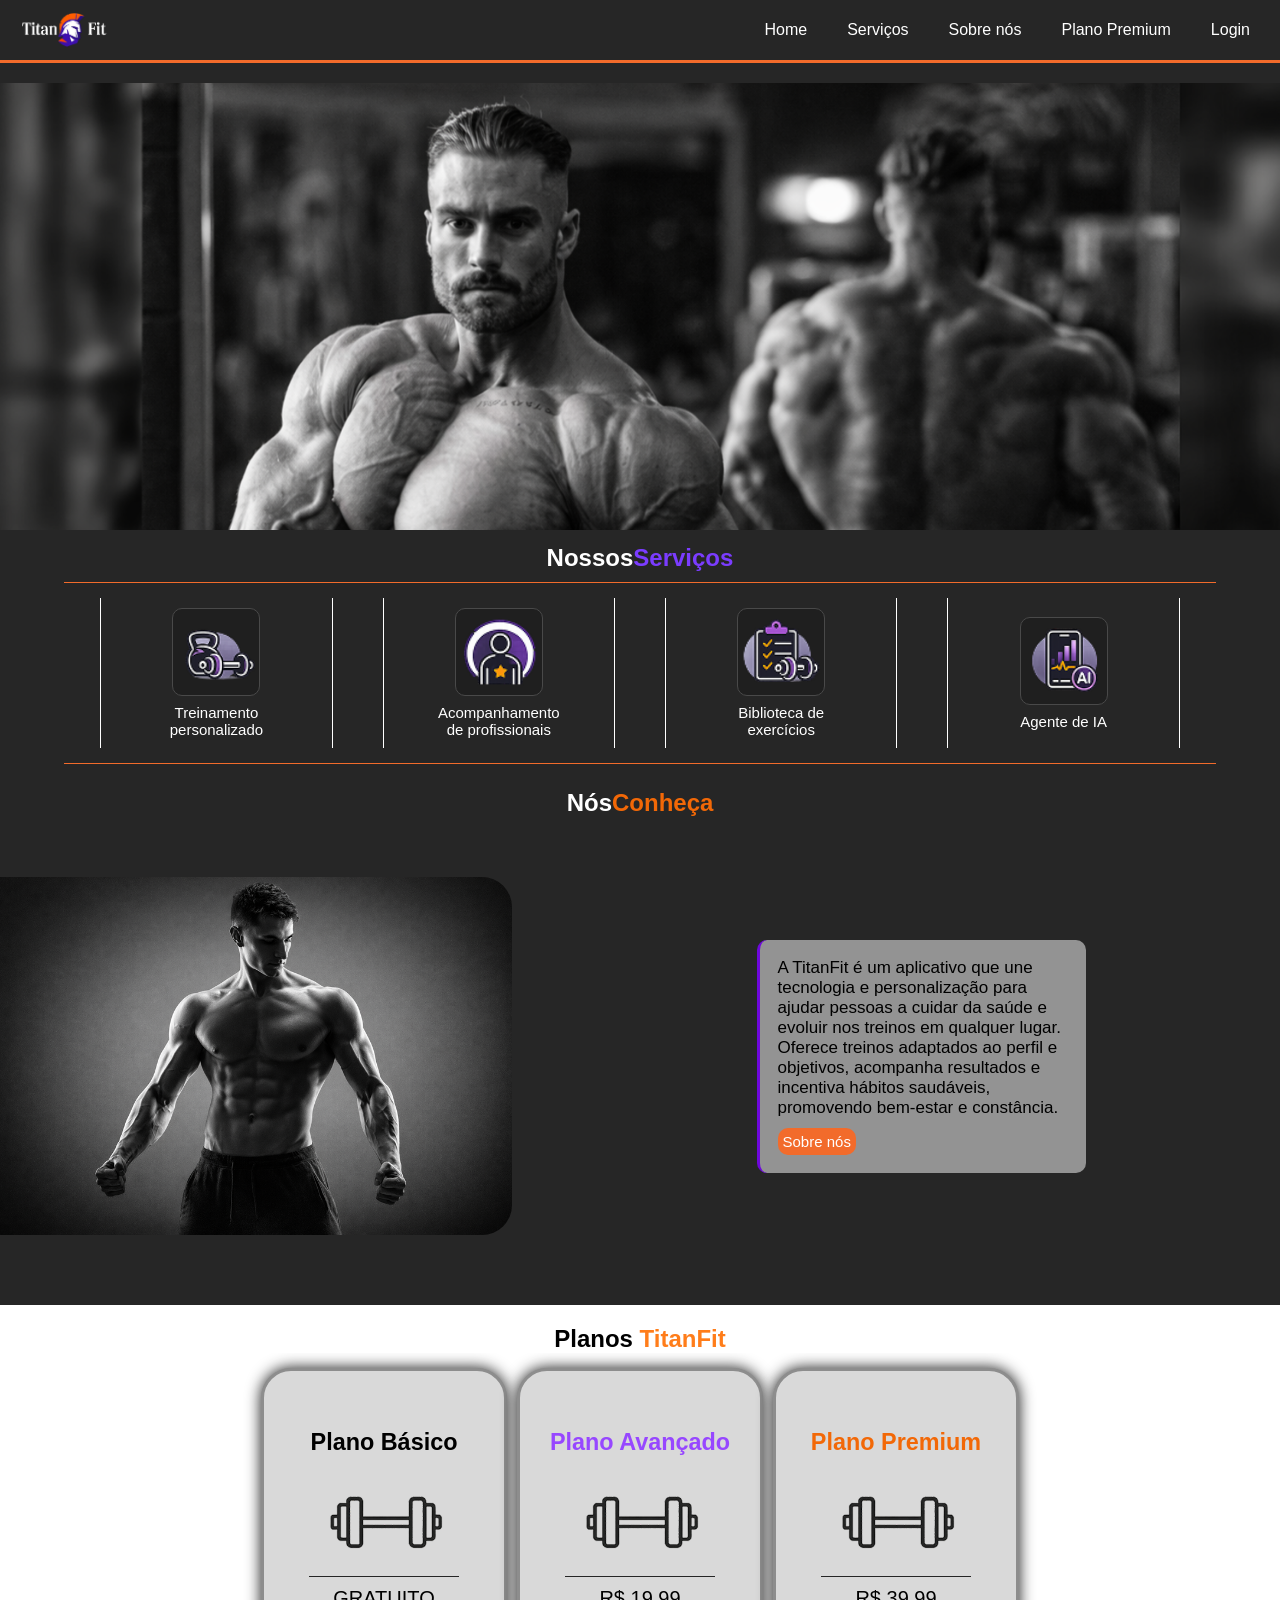
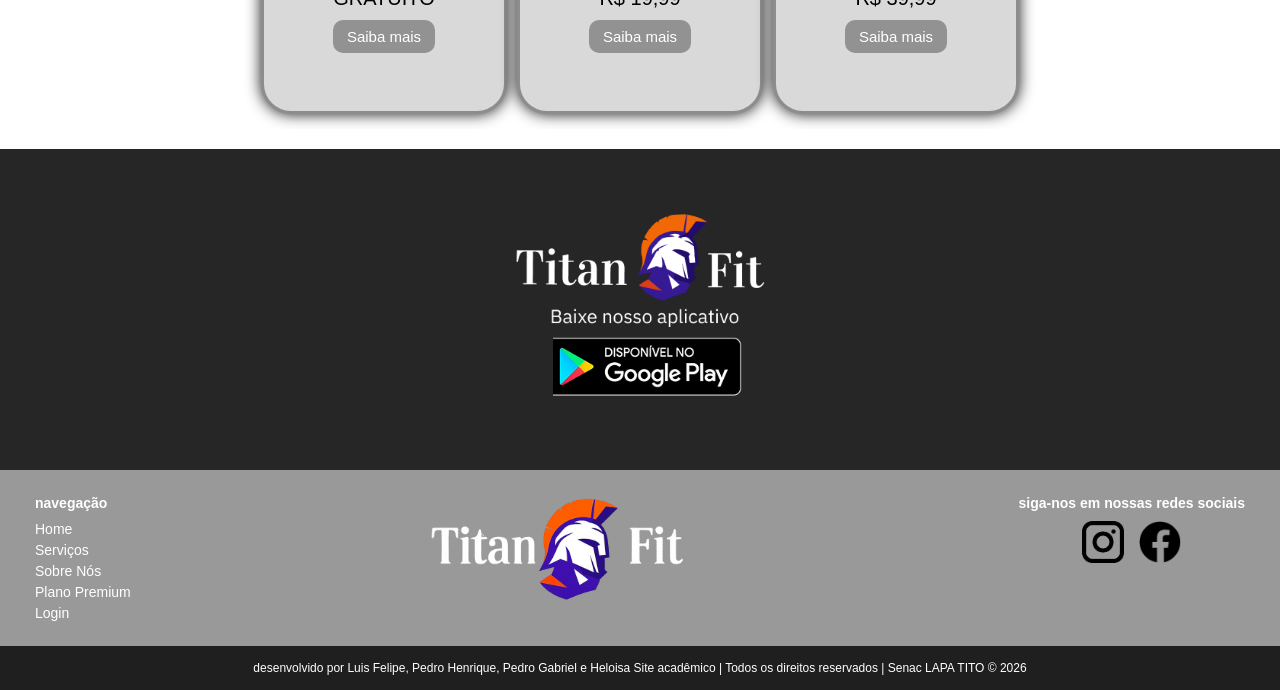
==== public/index.html @ 5aa238f0 "novo TitanFit" ====
<!DOCTYPE html>
<html lang="pt-br">

<head>
    <meta charset="UTF-8">
    <meta name="viewport" content="width=device-width, initial-scale=1.0">
    <title>Index Titan Fit</title>
    <link rel="stylesheet" href="style.css">
</head>

<body>
    <header class="topo">
        <img src="fotos/logo_txt.png" alt="Titan Fit">

        <div class="menu-toggle" onclick="toggleMenu()">☰</div>

        <nav id="menu">
            <div class="close-menu" onclick="toggleMenu()">✖</div>

            <ul>
                <li><a href="index.html">Home</a></li>
                <li><a href="servico.html">Serviços</a></li>
                <li><a href="sobre-nos.html">Sobre nós</a></li>
                <li><a href="planos.html">Plano Premium</a></li>
                <li><a href="login.html" data-open-login id="open-login">Login</a></li>
            </ul>
        </nav>
    </header>

    <main id="conteudo-home">
        <img src="fotos/cbum.cortado.png" alt="..." class="banner">

        <section class="servicos-home">
            <h2 class="titulo-home">
                Nossos<span class="roxo"> Serviços</span>
            </h2>

            <div class="caixa-servico_home">
                <div class="caixa-esquerda animar-servico">
                    <p>
                        <img src="fotos/treinoP (2).png">
                        Treinamento personalizado
                    </p>
                </div>

                <div class="caixa-direita animar-servico">
                    <p>
                        <img src="fotos/ajuda.png">
                        Acompanhamento de profissionais
                    </p>
                </div>

                <div class="caixa-esquerda animar-servico">
                    <p>
                        <img src="fotos/biblioteca.png">
                        Biblioteca de exercícios
                    </p>
                </div>

                <div class="caixa-direita animar-servico">
                    <p>
                        <img src="fotos/IA.png">
                        Agente de IA
                    </p>
                </div>
            </div>
        </section>

        <section id="sobre-nos">
            <h2 class="titulo-sobrenos">
                Nós<span class="cor-sobrenos"> Conheça</span>
            </h2>

            <div class="sobrenos-home">
                <img src="fotos/Atleta_treinado.png" alt="">

                <div class="text_sobrenos">
                    <p>
                        A TitanFit é um aplicativo que une tecnologia e personalização para ajudar pessoas a cuidar da
                        saúde e evoluir nos treinos em qualquer lugar. Oferece treinos adaptados ao perfil e objetivos,
                        acompanha resultados e incentiva hábitos saudáveis, promovendo bem-estar e constância.
                    </p>

                    <button>
                        <a href="sobre-nos.html">Sobre nós</a>
                    </button>
                </div>
            </div>
        </section>

      <section class="caixa-planos_home">
    <h2>
        Planos <span class="laranja">TitanFit</span>
    </h2>

    <div class="planos-wrapper">
        <button class="btn-plano" onclick="voltarPlano()">‹</button>

        <div class="home-planos" id="carrosselPlanos">

            <div class="plano_basico-home">
                <h3>Plano Básico</h3>
                <img src="fotos/planos.png" alt="Plano Básico">

                <p class="preco">GRATUITO</p>

                <button>
                    <a href="planos.html">Saiba mais</a>
                </button>
            </div>

            <div class="plano_avancado-home">
                <h3>Plano Avançado</h3>
                <img src="fotos/planos.png" alt="Plano Avançado">

                <p class="preco">R$ 19,99</p>

                <button>
                    <a href="planos.html">Saiba mais</a>
                </button>
            </div>

            <div class="plano_premium-home">
                <h3>Plano Premium</h3>
                <img src="fotos/planos.png" alt="Plano Premium">

                <p class="preco">R$ 39,99</p>

                <button>
                    <a href="planos.html">Saiba mais</a>
                </button>
            </div>

        </div>

        <button class="btn-plano" onclick="proximoPlano()">›</button>
    </div>
</section>

        <section class="baixo">
            <div class="baixe_app">
                <img src="fotos/baixe_nosso_app.png">
            </div>
        </section>
    </main>

    <footer class="footer">
        <div class="footer-conteudo">

            <div class="footer-nav">
                <h3>navegação</h3>

                <a href="index.html">Home</a>
                <a href="servico.html">Serviços</a>
                <a href="sobre-nos.html">Sobre Nós</a>
                <a href="planos.html">Plano Premium</a>
                <a href="login.html">Login</a>
            </div>

            <div class="footer-logo">
                <img src="fotos/logo_txt.png" alt="Titan Fit">
            </div>

            <div class="footer-redes">
                <h3>siga-nos em nossas redes sociais</h3>

                <div class="icones-redes">
                    <img src="fotos/insta.png" alt="Instagram">
                    <img src="fotos/facebook.png" alt="Facebook">
                </div>
            </div>

        </div>

        <div class="footer-baixo">
            <p>
                desenvolvido por Luis Felipe, Pedro Henrique,
                Pedro Gabriel e Heloisa
                Site acadêmico | Todos os direitos reservados |
                Senac LAPA TITO © 2026
            </p>
        </div>
    </footer>

    <script src="interacao.js"></script>

</body>
</html>
---- public/style.css ----
/* PADRÃO DE TELA */
* {
    margin: 0;
    padding: 0;
}

/* BASE */
body {
    background-color: #262626;
    font-family: Arial, Helvetica, sans-serif;
}

a{
    text-decoration: none;
    color: #fff;
}

/* ----------------------MENU----------------------------------- */
#menu {
    position: static;
    width: auto;
    height: auto;
    background: none;
}

#menu ul {
    display: flex;
    gap: 20px;
    list-style: none;
}

#menu ul li a {
    color: white;
    text-decoration: none;
    font-size: 16px;
    padding: 10px;
}
#menu ul li a:hover {
  color: #CE5500;
}

.menu-toggle,
.close-menu {
    display: none;
}

/* RESPONSIVO */
@media (max-width: 600px) {
    .menu-toggle {
        display: block;
        font-size: 30px;
        color: white;
        cursor: pointer;
    }

    #menu {
        position: fixed;
        top: 0;
        right: -100%;
        width: 70%;
        height: 100vh;
        background-color: #262626;
        display: flex;
        flex-direction: column;
        align-items: center;
        justify-content: center;
        transition: 0.3s;
        z-index: 1000;
    }

    #menu ul {
        flex-direction: column;
        gap: 20px;
    }

    #menu ul li a {
        font-size: 22px;
    }

    .close-menu {
        display: block;
        position: absolute;
        top: 20px;
        right: 20px;
        font-size: 30px;
        color: white;
        cursor: pointer;
    }

    #menu.active {
        right: 0;
    }
}
.topo {
    height: 60px;
    background-color: #262626;
    display: flex;
    align-items: center;
    justify-content: space-between;
    padding: 0 20px;
    border-bottom: 3px solid #f26b2b;
}

.topo img {
    width: 100px;
}

/*-----------HOME-------------*/
.banner {
    width: 100%;
    margin-top: 20px;
}

/* ---------------------------SERVIÇOS HOME------------------------------------------------ */
.roxo {
    color: #9747ff;
}

.titulo-home {
    display: flex;
    justify-content: center;
    align-items: center;
    color: #fff;
    margin: 10px;
}

.caixa-servico_home {
    display: grid;
    grid-template-columns: 1fr 1fr;
    border-top: #f26b2b solid 1px;
    border-bottom: #f26b2b solid 1px;
    padding: 15px 0;
    margin: 20px;
}

.caixa-servico_home > div {
    min-height: 120px;
    display: flex;
    justify-content: center;
    align-items: center;
}

.caixa-servico_home p {
    display: flex;
    flex-direction: column;
    align-items: center;
    justify-content: center;
    gap: 8px;
    text-align: center;
    font-size: 12px;
    color: #fff;
    padding: 10px;
    max-width: 110px;
}

.caixa-servico_home p img {
    width: 45px;
    height: 45px;
    object-fit: contain;
}

.caixa-servico_home img {
    background: #1f1f1f;
    border: solid 1px #494949;
    padding: 3px;
    border-radius: 10px;
}

.caixa-esquerda {
    border-left: 0.5px solid #fff;
    border-right: 0.5px solid #fff;
}

.caixa-direita {
    border-right: 0.5px solid #fff;
}

/*-------------------------------SOBRE NÓS HOME-----------------------------------*/
.titulo-sobrenos {
    display: flex;
    align-items: center;
    justify-content: center;
    color: #fff;
}

.cor-sobrenos {
    color: #F26807;
}

.sobrenos-home {
    display: flex;
    flex-direction: column;
}

.sobrenos-home img {
    width: 250px;
    margin: 20px 0;
    border-top-right-radius: 30px;
    border-bottom-right-radius: 30px;
}

.text_sobrenos {
    width: 250px;
    background-color: rgba(255, 255, 255, 0.5);
    border-left: 3.5px solid #6E07DC;
    border-radius: 10px;
    margin: 0 auto;
    padding: 10px;
}

.text_sobrenos button {
    margin-top: 5px;
    padding: 5px;
    border: none;
    border-radius: 10px;
    background-color: #f26b2b;
    color: #fff;
}

/* --------------------------------------PLANOS HOME-------------------------------------- */

.laranja {
    color: #f26807;
}

.caixa-planos_home {
    background-color: #fff;
    margin-top: 50px;
    padding: 20px 0;
    overflow: hidden;
}

.caixa-planos_home img {
    width: 150px;
    border-bottom: solid 1px #262626;
}

.caixa-planos_home h2 {
    text-align: center;
}

.planos-wrapper {
    width: 100%;
    overflow: hidden;
}

/* ALTERADO DE .planos PARA .home-planos */
.home-planos {
    display: flex;
    gap: 10px;
    padding: 15px;
    font-size: 20px;
}

.plano_basico-home,
.plano_avancado-home,
.plano_premium-home {
    height: 300px;
    flex-shrink: 0;
    background: #D9D9D9;
    border-radius: 30px;
    border: 3px solid #8d8d8d;
    box-shadow: 0px 0px 15px rgba(0, 0, 0, 0.9);
    padding: 20px;

    display: flex;
    flex-direction: column;
    align-items: center;
    justify-content: center;
    text-align: center;
    gap: 10px;
}

.plano_avancado-home h3 {
    color: #9747FF;
}

.plano_premium-home h3 {
    color: #F26807;
}

/* ALTERADO DE .planos button PARA .home-planos button */
.home-planos button {
    border: none;
    border-radius: 10px;
    background-color: #929292;
    font-size: 15px;
    color: #fff;
    padding: 8px 14px;
}

/*-----------------------------------------BAIXE O APP-----------------------------------------*/

.baixo {
    margin: 50px;
    display: flex;
    flex-direction: column;
    align-items: center;
}

.baixe_app img {
    width: 250px;
    padding: 15px;
}


/*-------------TELA SOBRE NOS----------*/


/* SOBRE */
.sobre {
  display: flex;
  align-items: center;
  justify-content: space-between;
  padding: 60px;
  gap: 0;
  overflow: hidden;
}

.texto {
  max-width: 500px;
  z-index: 1;
}

.tag {
  background: #d9d9d9;
  color: #000;
  padding: 8px 20px;
  border-radius: 20px;
  margin-bottom: 20px;
  display: inline-block;
  font-weight: bold;
}

.texto h1 {
  font-size: 38px;
  margin-bottom: 20px;
}

.laranja {
  color: #ff7d1a;
}

.roxo {
  color: #7b3cff;
}

.texto p {
  color: #ccc;
  line-height: 1.6;
}

.imagem {
  width: 63%;
  height: 606px;
  object-fit: cover;
  object-position: top;
  border-radius: 40px 40px 40px 40px;
  margin-left: -40px;
}

/* QUEM SOMOS */
.quem {
  display: flex;
  align-items: center;
  justify-content: space-between;
  padding: 60px;
  gap: 40px;
  overflow: hidden;
}

.quem-texto {
  max-width: 450px;
}

.quem-texto h2 {
  font-size: 36px;
  margin-bottom: 20px;
}

.quem-texto span {
  color: #7b3cff;
}

.quem-texto p {
  color: #ccc;
  line-height: 1.6;
  margin-bottom: 20px;
}

.quem-texto ul {
  list-style: none;
}

.quem-texto li {
  margin-bottom: 10px;
  color: #ccc;
}

.quem-texto li::before {
  content: "• ";
  color: #fff;
}

.quem-img {
  width: 554px;
  height: 558px;
  object-fit: cover;
  object-position: top;
  border-radius: 40px;
  position: relative;
  left: -426px;
  flex-shrink: 0;
}

/* POR QUE */
.porque {
  display: flex;
  align-items: flex-start;
  justify-content: space-between;
  padding: 60px;
  background: #e9e9e9;
  color: #111;
  gap: 20px;
}

.porque-texto {
  max-width: 550px;
  margin-top: 48px;
}

.porque-texto h2 {
  font-size: 36px;
  margin-bottom: 30px;
  white-space: nowrap;
}

.porque-texto .laranja {
  color: #ff7d1a;
}

.porque-texto .roxo {
  color: #7b3cff;
}

.bloco {
  margin-bottom: 25px;
}

.bloco h3 {
  font-size: 35px;
  margin-bottom: 5px;
}

.bloco p {
  font-size: 30px;
  line-height: 1.5;
}

.porque-img {
  width: 54%;
  height: auto;
  object-fit: contain;
  flex-shrink: 0;
}

/* COMO FUNCIONA */
.como {
  padding: 70px 60px;
  text-align: center;
  background: linear-gradient(to right, #2b2b2b, #1f1f1f);
}

.como h2 {
  font-size: 36px;
  margin-bottom: 50px;
  letter-spacing: 1px;
}

.cards {
  display: flex;
  justify-content: center;
  gap: 24px;
  flex-wrap: wrap;
}

.card {
  background: #3a3a3a;
  border-radius: 20px;
  width: 300px;
  padding: 20px 40px 20px;
  display: flex;
  flex-direction: column;
  align-items: flex-start;
  gap: 0px;
  transition: transform 0.3s;
}

.card:hover {
  transform: translateY(-6px);
}

.icone {
  width: 100%;
  aspect-ratio: 1;
  border-radius: 12px;
  display: flex;
  align-items: center;
  justify-content: center;
  padding: 30px;
}

.icone img {
  width: 100%;
  height: 80%;
  object-fit: contain;
}

.card p {
  color: #ccc;
  font-size: 20px;
  line-height: 1.5;
  text-align: center;
}

/* =========================
   RESPONSIVO COMPLETO
========================= */

/* NOTEBOOK / LAPTOP (Até 1200px) */
@media (max-width: 1200px) {
  .header {
    padding: 18px 40px;
  }

  .sobre,
  .quem,
  .porque,
  .como,
  .footer-conteudo {
    padding-left: 40px;
    padding-right: 40px;
  }

  .texto h1,
  .quem-texto h2,
  .porque-texto h2,
  .como h2 {
    font-size: 32px;
  }

  .imagem {
    width: 55%;
    height: 520px;
    margin-left: 0;
  }

  .quem-img {
    width: 460px;
    height: 480px;
    position: static;
  }

  .porque-img {
    width: 48%;
    margin-top: 80px;
  }

  .bloco h3 {
    font-size: 30px;
  }

  .bloco p {
    font-size: 24px;
  }

  .card {
    width: 280px;
  }
}

/* TABLET (Até 900px) */
@media (max-width: 900px) {
  .sobre,
  .quem,
  .porque {
    padding: 40px 28px;
    gap: 30px;
  }

  .texto {
    width: 45%;
    max-width: none;
    flex-shrink: 0;
  }

  .texto h1 {
    font-size: 30px;
    line-height: 1.2;
  }

  .texto p {
    font-size: 16px;
    line-height: 1.5;
  }

  .imagem {
    width: 50%;
    height: 420px;
    border-radius: 30px;
    margin-left: 0;
    object-fit: cover;
  }

  .quem-texto {
    width: 50%;
    max-width: none;
  }

  .quem-texto h2 {
    font-size: 28px;
    line-height: 1.2;
  }

  .quem-img {
    width: 45%;
    height: 420px;
    border-radius: 30px;
    position: static;
    object-fit: cover;
  }

  .porque-texto {
    width: 55%;
    margin-top: 0;
  }

  .porque-texto h2 {
    font-size: 30px;
    white-space: normal;
  }

  .bloco h3 {
    font-size: 24px;
  }

  .bloco p {
    font-size: 18px;
  }

  .porque-img {
    width: 45%;
    min-width: 320px;
  }

  .card {
    width: 260px;
    padding: 18px;
  }
}

/* MOBILE (Até 600px) - AJUSTADO PARA TEXTO HORIZONTAL */
@media (max-width: 600px) {
  .sobre {
    flex-direction: column;
    padding: 24px 16px;
    gap: 20px;
  }

  .texto {
    max-width: 100%;
    text-align: left;
    width: 100%;
  }

  /* Alinhado à esquerda para horizontalidade */
  .texto h1 {
    font-size: 28px;
    line-height: 1.2;
  }

  .imagem {
    width: 100%;
    height: auto;
    margin: 0;
    border-radius: 20px;
  }

  .quem {
    padding: 24px 16px;
    flex-direction: column;
    background: #373737;
    border: 1px solid #494949;
    gap: 20px;
    margin: 0 14px 28px;
    border-radius: 24px;
  }

  .quem-texto {
    max-width: 100%;
    text-align: left;
    width: 100%;
  }

  .quem-img {
    width: 90%;
    max-width: 100%;
    height: auto;
    position: static;
    order: -1;
    border-radius: 18px;
  }

  .porque {
    flex-direction: column;
    padding: 24px 16px;
    gap: 20px;
  }

  .porque-texto {
    max-width: 100%;
    width: 100%;
  }

  .porque-texto h2 {
    font-size: 26px;
  }

  .porque-img {
    width: 100%;
    max-width: 100%;
    margin: 0 auto;
  }

  .como {
    padding: 30px 30px;
  }

  .cards {
    flex-direction: column;
    align-items: center;
  }

  .card {
    width: 100%;
    max-width: 100%;
    flex-direction: row;
    align-items: center;
    gap: 14px;
    padding: 15px;
  }

  .icone {
    width: 60px;
    height: 60px;
    min-width: 60px;
    padding: 10px;
  }

  .card p {
    font-size: 16px;
    text-align: left;
  }

}












/*-----------------TELA PLANOS-----------------*/

.pagina-planos {
    width: 100%;
}

/* CARDS PLANOS */

.pagina-planos-cards {
    display: flex;
    justify-content: center;
    gap: 30px;
    margin: 60px 20px;
}

.pagina-plano-card {
    background: #2a2a2a;
    padding: 30px;
    width: 260px;
    min-height: 360px;

    border-radius: 15px;
    border: 4px solid #666666;

    box-shadow: 0 0 15px rgba(0,0,0,.5);

    transition: 0.4s;

    display: flex;
    flex-direction: column;
}

.pagina-plano-card ul {
    display: flex;
    flex-direction: column;
    gap: 10px;
    list-style: none;
}

.pagina-plano-card h3 {
    text-align: center;
    font-size: 20px;
}

.pagina-plano-card h2 {
    text-align: center;
    font-size: 19px;
    margin: 15px 0;
}

.pagina-plano-card li {
    font-size: 14px;
    margin: 8px 0;
    color: #ccc;
}

.pagina-plano-card:hover {
    transform: translateY(-10px) scale(1.03);
    box-shadow: 0 0 20px #666666;
}

.pagina-plano-destaque {
    border-color: #9747FF;
}

.pagina-plano-destaque:hover {
    box-shadow: 0 0 25px #9747FF;
}

.pagina-plano-premium {
    border-color: #CE5500;
}

.pagina-plano-premium:hover {
    box-shadow: 0 0 25px #CE5500;
}

/* BOTÕES */

.pagina-plano-card button {
    margin-top: auto;

    padding: 10px 20px;

    border: none;
    border-radius: 20px;

    background: #666666;

    color: white;

    cursor: pointer;

    transition: 0.3s;
}

.pagina-plano-card button:hover {
    opacity: 0.8;
}

.pagina-plano-destaque button {
    background-color: #9747FF;
}

.pagina-plano-premium button {
    background-color: #CE5500;
}

/* FAQ */

.pagina-faq {
    color: #fff;
    font-size: 20px;
}

.pagina-faq-header {
    margin-bottom: 20px;
    text-align: center;
}

.pagina-faq-header span {
    color: #CE5500;
}

.pagina-faq-content {
    display: flex;
    justify-content: center;
    width: 100%;
}

.pagina-faq-box {
    background: #2a2a2a;

    border: solid 1px #494949;

    padding: 30px;

    border-radius: 40px;

    max-width: 900px;
    width: 90%;

    margin: 0 auto;

    text-align: center;
}

.pagina-faq-box h4 {
    font-size: 21px;
    color: #F26807;
    margin-top: 20px;
}

.pagina-faq-box h4:first-child {
    margin-top: 0;
}

.pagina-faq-box p {
    max-width: 800px;

    font-size: 19px;

    margin: 10px auto 30px auto;

    color: #ccc;

    line-height: 1.6;
}
.pagina-planos h2{
    color: #fff;
}
.pagina-faq h4{
    color: #fff;
}
.titulo-plano{
    color: #fff;
}
/*--------------------LOGIN---------------------------*/

/* LOGIN */
.conteudo-login {
    min-height: 80vh;
    display: flex;
    justify-content: center;
    align-items: center;
    padding: 20px;
}

.login {
    width: 100%;
    max-width: 310px;
     background: #262626;
    border: 1px solid #F26807;
    border-radius: 16px;
    padding: 30px;
    color: #fff;
    display: flex;
    flex-direction: column;
    align-items: center;
    gap: 15px;
}

.titulo-login {
    font-size: 32px;
    font-weight: bold;
}

.login > p {
    color: #bdbdbd;
    margin-bottom: 10px;
}

.login form {
    width: 100%;
    display: flex;
    flex-direction: column;
    gap: 15px;
}

.caixa-login,
.caixa-senha {
    display: flex;
    flex-direction: column;
    gap: 6px;
}

.caixa-login label,
.caixa-senha label {
    font-size: 14px;
    font-weight: 500;
}

.caixa-login input,
.caixa-senha input {
    width: 100%;
    padding: 14px;
    border: 1px solid #444;
    border-radius: 8px;
    outline: none;
    background: #262626;
    color: #fff;
    font-size: 14px;
    transition: .3s;
    box-sizing: border-box;
}

.caixa-login input::placeholder,
.caixa-senha input::placeholder {
    color: #999;
}

.caixa-login input:focus,
.caixa-senha input:focus {
    border-color: #F26807;
    box-shadow: 0 0 0 3px rgba(242,104,7,.25);
}

.esqueci-senha {
    text-align: right;
    font-size: 13px;
    color: #ffffff;
    margin-top: -5px;
}

.esqueci-senha:hover {
    text-decoration: underline;
}
.botao-login {
    width: 100%;
    padding: 14px;
    background: #F26807;
    color: #fff;
    border: none;
    border-radius: 8px;
    font-size: 15px;
    font-weight: 600;
    cursor: pointer;
    transition: .3s;
}

.botao-login:hover {
    background: #ff7a1a;
    transform: translateY(-2px);
}
.continuar-com {
    width: 100%;
    height: 48px;
    background: #262626;
    border: 1px solid #444;
    border-radius: 8px;

    display: flex;
    align-items: center;
    justify-content: center;
    gap: 10px;

    color: #fff;
    font-size: 14px;
    cursor: pointer;
    transition: .3s;
}

.continuar-com:hover {
    border-color: #F26807;
    transform: translateY(-2px);
}

.continuar-com img {
    width: 22px;
    height: 22px;
    object-fit: contain;
}

.sem-conta {
    text-align: center;
    margin-top: 15px;
    font-size: 13px;
    color: #bdbdbd;
}

.cadastro {
    text-align: center;
    color: #ffffff;
    font-weight: bold;
    cursor: pointer;
    transition: .3s;
}

.cadastro:hover {
    color: #ff7a1a;
    text-decoration: underline;
}

/*-----------CADASTRO---------------------*/
/* CADASTRO */

.conteudo-cadastro {
    min-height: 80vh;
    display: flex;
    justify-content: center;
    align-items: center;
    padding: 20px;
}

.cadastro-box {
    width: 100%;
    max-width: 360px;
    background: #262626;
    border: 1px solid #F26807;
    border-radius: 16px;
    padding: 30px;
    color: #fff;
   
    display: flex;
    flex-direction: column;
    align-items: center;
    gap: 15px;
}

.titulo-cadastro {
    font-size: 32px;
    font-weight: bold;
}

.cadastro-box > p {
    color: #bdbdbd;
    margin-bottom: 10px;
}

.cadastro-box form {
    width: 100%;
    display: flex;
    flex-direction: column;
    gap: 15px;
}

.caixa-cadastro {
    display: flex;
    flex-direction: column;
    gap: 6px;
}


.caixa-cadastro label {
    font-size: 14px;
    font-weight: 500;
}

.caixa-cadastro input {
    width: 100%;
    padding: 14px;
    border: 1px solid #444;
    border-radius: 8px;
    outline: none;
    background: #262626;
    color: #fff;
    font-size: 14px;
    transition: .3s;
    box-sizing: border-box;
}

.caixa-cadastro input::placeholder {
    color: #999;
}

.caixa-cadastro input:focus {
    border-color: #F26807;
    box-shadow: 0 0 0 3px rgba(242,104,7,.25);
}

.btn-cadastro {
    width: 100%;
    padding: 14px;
    background: #F26807;
    color: #fff;
    border: none;
    border-radius: 8px;
    font-size: 15px;
    font-weight: 600;
    cursor: pointer;
    transition: .3s;
}

.btn-cadastro:hover {
    background: #ff7a1a;
    transform: translateY(-2px);
}

.ja-tem-conta {
    text-align: center;
    margin-top: 10px;
    font-size: 13px;
    color: #bdbdbd;
}

.link-login {
    text-align: center;
    color: #ffffff;
    font-weight: bold;
    cursor: pointer;
    transition: .3s;
}

.link-login:hover {
    color: #ff7a1a;
    text-decoration: underline;
}

/*--------------------FOOTER---------------------*/
.footer {
    background-color: #999;
    color: white;
    margin-top: 40px;
}

.footer-conteudo {
    display: flex;
    justify-content: space-between;
    align-items: flex-start;
    padding: 25px 35px;
}

.footer-nav {
    display: flex;
    flex-direction: column;
    gap: 5px;
}

.footer-nav h3,
.footer-redes h3 {
    font-size: 14px;
    margin-bottom: 5px;
}

.footer-nav a {
    color: white;
    text-decoration: none;
    font-size: 14px;
}

.footer-logo img {
    align-items: center;
    justify-content: center;
    width: 300px;
}

.footer-redes {
    text-align: center;
}

.icones-redes {
    display: flex;
    justify-content: center;
    gap: 15px;
    margin-top: 10px;
}

.icones-redes img {
    width: 42px;
    height: 42px;
}

.footer-baixo {
    text-align: center;
    background-color: #1f1f1f;
    padding: 15px 25px;
    font-size: 12px;
}

/*-----------------REPONSIVOS----------*/

/*----------------------HOME-----------------*/
/*--------------RESPONSIVO 700PX---------------*/
@media (min-width: 700px) {

    .titulo-sobrenos {
        margin-top: 25px;
    }

    .caixa-servico_home {
        width: 700px;
        margin: 0 auto;
        display: flex;
        justify-content: center;
        gap: 50px;
    }

    .caixa-servico_home > div {
        width: 150px;
        text-align: center;
        border-left: 1px solid #fff;
    }

    .sobrenos-home {
        align-items: center;
        justify-content: center;
        gap: 50px;
        max-width: 1000px;
        margin: 40px auto;
        flex-direction: row;
    }

    .sobrenos-home img {
        width: 360px;
    }

    .text_sobrenos {
        width: 290px;
        font-size: 17px;
        padding: 18px;
    }

    .text_sobrenos button {
        font-size: 15px;
        margin-top: 10px;
    }
}

/*--------------RESPONSIVO 1000PX---------------*/
@media(min-width:1000px) {

    .caixa-servico_home {
        width: 90%;
    }

    .caixa-servico_home > div {
        width: 20%;
    }

    .caixa-servico_home p {
        font-size: 15px;
    }

    .caixa-servico_home p img {
        width: 80px;
        height: 80px;
        object-fit: contain;
    }

    .sobrenos-home {
        max-width: none;
    }

    .sobrenos-home img {
        width: 40%;
    }
}

/* MOBILE - CARROSSEL */
@media (max-width: 700px) {

    .caixa-planos_home {
        overflow: hidden;
    }

    .planos-wrapper {
        width: 100%;
        overflow: hidden;
        padding: 0;
    }

    .home-planos {
        overflow-x: auto;
        scroll-snap-type: x mandatory;
        scroll-behavior: smooth;
        -webkit-overflow-scrolling: touch;

        gap: 24px;
        padding: 20px calc((100vw - 310px) / 2) 30px;
    }

    .home-planos::-webkit-scrollbar {
        display: none;
    }

    .plano_basico-home,
    .plano_avancado-home,
    .plano_premium-home {
        width: 270px;
        min-width: 270px;
        flex-shrink: 0;
        scroll-snap-align: center;
    }

    .btn-plano {
        display: none;
    }
}

/* DESKTOP */
@media (min-width: 700px) {

    .home-planos {
        justify-content: center;
        overflow-x: visible;
        scroll-snap-type: none;
    }

    .plano_basico-home,
    .plano_avancado-home,
    .plano_premium-home {
        width: 200px;
        min-width: auto;
    }

    .btn-plano {
        display: none;
    }
}


/*-------------------REPONSIVO PLANOS---------------*/
/* RESPONSIVO PLANOS COM CLASSES NOVAS */

/* RESPONSIVO TABLET */

@media (max-width: 1000px) {

    .pagina-planos-cards {
        gap: 20px;
        margin: 60px 0;
    }
}

/* RESPONSIVO MOBILE */

@media (max-width: 550px) {

    .pagina-planos {
        width: 100%;
        overflow: hidden;
    }

    .pagina-planos-cards {

        display: flex;
        flex-wrap: nowrap;
        justify-content: flex-start;

        overflow-x: auto;
        overflow-y: hidden;

        scroll-snap-type: x mandatory;
        scroll-behavior: smooth;
        -webkit-overflow-scrolling: touch;

        gap: 20px;

        padding: 20px calc((100vw - 260px) / 2);

        margin: 40px 0;
    }

    .pagina-planos-cards::-webkit-scrollbar {
        display: none;
    }

    .pagina-plano-card {
        width: 260px;
        min-width: 260px;

        flex: 0 0 260px;

        scroll-snap-align: center;

        transition: 0.4s;
    }

    .pagina-plano-card.ativo {
        transform: translateY(-10px) scale(1.03);
        box-shadow: 0 0 20px #666666;
    }

    .pagina-plano-card.pagina-plano-destaque.ativo {
        box-shadow: 0 0 25px #9747FF;
    }

    .pagina-plano-card.pagina-plano-premium.ativo {
        box-shadow: 0 0 25px #CE5500;
    }

    .pagina-faq-box {
       
        width: 320px;

        margin: 0 auto;

        display: flex;
        flex-direction: column;

        padding: 20px;

        border-radius: 20px;
    }

    .pagina-faq-box h4 {
        font-size: 18px;
    }

    .pagina-faq-box p {
        font-size: 16px;
    }
}
/*----------------------RESPONVISO SOBRE NOS------------------------*/

/*----------------footer mobile---------------*/
@media (max-width: 500px) {
    .footer-conteudo {
        flex-direction: column;
        justify-content: center;
        align-items: center;
        padding: 20px;
        gap: 25px;
    }

    .footer-logo {
        order: -1;
        align-self: center;
    }

    .footer-logo img {
        width: 210px;
        
    }


    .icones-redes {
        justify-content: center;
    }

    .icones-redes img {
        
        width: 38px;
        height: 38px;
    }

    .footer-baixo {
        font-size: 11px;
        padding: 14px 18px;
    }
}

/* RESPONSIVO CADASTRO */

@media (max-width: 500px) {
    .conteudo-cadastro {
        padding: 15px;
    }

    .cadastro-box {
        width: 90%;
        padding: 25px;
    }

    .titulo-cadastro {
        font-size: 28px;
    }
}
/*--------------------------------------------------------ANIMAÇÕES------------------------*/

/* BOTÃO CARROSSEL HOME */
.btn-plano-home {
    display: none !important;
}

/* ANIMAÇÃO SOBRE NÓS HOME */
.sobrenos-home > img,
.text_sobrenos {
    opacity: 0;
    transition: opacity 1.2s ease, transform 1.2s ease;
}

.sobrenos-home > img {
    transform: translateX(-80px);
}

.text_sobrenos {
    transform: translateX(80px);
    transition-delay: 0.3s;
}

.sobrenos-home.animar > img,
.sobrenos-home.animar .text_sobrenos {
    opacity: 1;
    transform: translateX(0);
}

@media (max-width: 500px) {
    .sobrenos-home > img {
        transform: translateX(-45px);
    }

    .text_sobrenos {
        transform: translateX(45px);
    }

    .sobrenos-home.animar > img,
    .sobrenos-home.animar .text_sobrenos {
        transform: translateX(0);
    }
}

/* ANIMAÇÃO PLANOS HOME */
.plano_basico-home,
.plano_avancado-home,
.plano_premium-home {
    opacity: 0;
    transform: translateY(-80px);
    transition: opacity 0.8s ease, transform 0.8s ease;
}

.plano_basico-home.animar {
    opacity: 1;
    transform: translateY(0);
    transition-delay: 0.2s;
}

.plano_avancado-home.animar {
    opacity: 1;
    transform: translateY(0);
    transition-delay: 0.5s;
}

.plano_premium-home.animar {
    opacity: 1;
    transform: translateY(0);
    transition-delay: 0.8s;
}

/* ANIMAÇÃO SERVIÇOS HOME */
.animar-servico {
    opacity: 0;
    transform: translateY(45px);
    transition: opacity 0.7s ease, transform 0.7s ease;
}

.animar-servico.ativo {
    opacity: 1;
    transform: translateY(0);
}

/* ANIMAÇÃO CARD CENTRAL - PÁGINA PLANOS */
.pagina-plano-card {
    transition: transform 0.4s ease, box-shadow 0.4s ease;
}

.pagina-plano-card.ativo {
    transform: translateY(-10px) scale(1.03);
    box-shadow: 0 0 20px #666666;
}

.pagina-plano-card.pagina-plano-destaque.ativo {
    box-shadow: 0 0 25px #9747FF;
}

.pagina-plano-card.pagina-plano-premium.ativo {
    box-shadow: 0 0 25px #CE5500;
}


/*animação pagina planos*/
.pagina-plano-card{
    opacity: 0;
    transform: translateY(-80px);

    transition:
        opacity 0.8s ease,
        transform 0.8s ease;
}

.pagina-plano-card.animar{
    opacity: 1;
    transform: translateY(0);
}

/* atraso entre os cards */
.pagina-plano-card:nth-child(1){
    transition-delay: 0.2s;
}

.pagina-plano-card:nth-child(2){
    transition-delay: 0.6s;
}

.pagina-plano-card:nth-child(3){
    transition-delay: 1s;
}

/* ANIMAÇÃO PAGAMENTO */

.pagamento-esquerda,
.pagamento-direita{
    opacity: 0;
    transition: opacity 1.2s ease, transform 1.2s ease;
}

.pagamento-esquerda{
    transform: translateX(-80px);
}

.pagamento-direita{
    transform: translateX(80px);
    transition-delay: .3s;
}

.pagina-pagamento.animar .pagamento-esquerda,
.pagina-pagamento.animar .pagamento-direita{
    opacity: 1;
    transform: translateX(0);
}
/*TESTE----------------*/
/*--------------------FICHA---------------------*/

.conteudo-ficha {
    min-height: 80vh;
    display: flex;
    justify-content: center;
    align-items: center;
    padding: 20px;
}

.ficha-box {
    width: 100%;
    max-width: 380px;
    background: #1f1f1f;
    border: 1px solid #F26807;
    border-radius: 16px;
    padding: 30px;
    color: #fff;
    box-shadow: 0 10px 30px rgba(0,0,0,.4);

    display: flex;
    flex-direction: column;
    align-items: center;
    gap: 15px;
}

.titulo-ficha {
    font-size: 30px;
    font-weight: bold;
    text-align: center;
}

.ficha-box > p {
    color: #bdbdbd;
    margin-bottom: 10px;
    text-align: center;
}

.ficha-box form {
    width: 100%;
    display: flex;
    flex-direction: column;
    gap: 15px;
}

.caixa-ficha {
    display: flex;
    flex-direction: column;
    gap: 6px;
}

.caixa-ficha label {
    font-size: 14px;
    font-weight: 500;
}

.caixa-ficha input,
.caixa-ficha select,
.caixa-ficha textarea {
    width: 100%;
    padding: 14px;
    border: 1px solid #444;
    border-radius: 8px;
    outline: none;
    background: #1f1f1f;
    color: #fff;
    font-size: 14px;
    transition: .3s;
    box-sizing: border-box;
}

.caixa-ficha textarea {
    resize: none;
    min-height: 90px;
}

.caixa-ficha input::placeholder,
.caixa-ficha textarea::placeholder {
    color: #999;
}

.caixa-ficha input:focus,
.caixa-ficha select:focus,
.caixa-ficha textarea:focus {
    border-color: #F26807;
    box-shadow: 0 0 0 3px rgba(242,104,7,.25);
}

.btn-ficha {
    width: 100%;
    padding: 14px;
    background: #F26807;
    color: #fff;
    border: none;
    border-radius: 8px;
    font-size: 15px;
    font-weight: 600;
    cursor: pointer;
    transition: .3s;
}

.btn-ficha:hover {
    background: #ff7a1a;
    transform: translateY(-2px);
}

/* RESPONSIVO FICHA */

@media (max-width: 500px) {
    .conteudo-ficha {
        padding: 15px;
    }

    .ficha-box {
        width: 90%;
        padding: 25px;
    }

    .titulo-ficha {
        font-size: 26px;
    }
}



/*PAGAMENTO*/

.pagina-pagamento h1{
color:#fff;
}
.pagina-pagamento P{
color:#fff;
}
.pagina-pagamento{
    max-width:1200px;
    margin:40px auto;
    padding:20px;

    display:grid;
    grid-template-columns:2fr 1fr;
    gap:30px;
}

.card-pagamento{
    border-radius:20px;
    padding:30px;
}
.resumo-card{
    background:#262626;
    border:1px solid #444;
    border-radius:20px;
    padding:30px;
}

.card-pagamento h2,
.resumo-card h2{
    color:#fff;
    margin-bottom:25px;
}

.campo{
    display:flex;
    flex-direction:column;
    margin-bottom:20px;
}

.campo label{
    color:#fff;
    margin-bottom:8px;
}

.campo input{
    background:#262626;
    border:none; 
    border-bottom:1px solid #F26807;
    padding:14px;
    color:#fff;
}



.linha{
    display:flex;
    gap:20px;
}

.linha .campo{
    flex:1;
}

.btn-finalizar{
    width:100%;
    padding:16px;
    border:none;
    border-radius:10px;
    background:#F26807;
    color:#fff;
    font-size:18px;
    font-weight:bold;
    cursor:pointer;
    transition:.3s;
}

.btn-finalizar:hover{
    background:#ff7a1a;
    transform:translateY(-2px);
}

.resumo-item,
.resumo-total{
    display:flex;
    justify-content:space-between;
    color:#fff;
    margin:15px 0;
}

.resumo-total{
    font-size:24px;
    color:#F26807;
}

.campo input,
.campo input:focus,
.campo input:active{
    background:#262626;
    color:#fff;
    border:none;
    border-bottom:1px solid #F26807;
    outline:none;
    box-shadow:none;
}


@media(max-width:500px){

    .pagina-pagamento{
        grid-template-columns:1fr;
    }

    .linha{
        flex-direction:column;
        gap:0;
    }
    .pagamento-esquerda{
        background: #2a2a2a;
        padding:15px ;
        border: 1px solid #3a3a3a;
        border-radius:12px ;
    }
   .pagina-pagamento h1{
    font-size: 20px;
    }
     .pagina-pagamento p{
    font-size: 12px;
    }
    .campo input{
        background-color: #2a2a2a;
    }

}

/* SERVIÇOS HERO */

/* TEXTO */
.texto {
  max-width: 500px;
}
 
.tag {
  background: #d9d9d9;
  color: #000;
  padding: 8px 20px;
  border-radius: 20px;
  display: inline-block;
  margin-bottom: 20px;
}
 
.texto h1 {
  font-size: 38px;
  margin-bottom: 20px;
}
 
.laranja {
  color: #ff7d1a;
}
 
.roxo {
  color: #7b3cff;
}
 
.texto p {
  color: #ccc;
  line-height: 1.6;
}
 
/* HERO */
.servicos-hero {
  display: flex;
  justify-content: space-between;
  align-items: center;
  padding: 60px;
}
 
.servicos-casal {
  width: 63%;
  height: 606px;
  object-fit: cover;
  border-radius: 40px;
}
 
/* CARDS PADRÃO */
.servicos-card {
  display: flex;
  justify-content: space-around;
  padding: 80px 40px;
  align-items: center;
}
 
.servicos-card-primeiro {
  flex-direction: row-reverse;
}
 
.servicos-card-img img {
  width: 265px;
}
 
.servicos-card-texto {
  max-width: 550px;
}
 
.servicos-card-texto h2 {
  font-size: 32px;
  margin-bottom: 20px;
}
 
.servicos-card-texto ul {
  list-style: none;
  display: flex;
  flex-direction: column;
  gap: 10px;
}
 
/* SEÇÃO PROFISSIONAIS */
.servicos-profissionais {
  display: flex;
  align-items: center;
  justify-content: space-around;
  padding: 48px 5%;
  color: #e9e9e9;
  border-radius: 12px;
}
 
.servicos-profissionais-texto {
  max-width: 550px;
}
 
.servicos-profissionais-texto h2 {
  font-size: 42px; 
  color: #ffffff;
  margin-bottom: 30px;
  line-height: 1.1;
}
 
.servicos-profissionais-texto ul {
  list-style: none; 
  display: flex;
  flex-direction: column;
  gap: 15px;
}
 
.servicos-profissionais-texto li {
  font-size: 24px; 
  line-height: 1.2;
  color: #ffffff;
}
 
.servicos-profissionais-img {
  width: 45%;
  border-radius: 40px; 
  object-fit: cover;
}
 
 
/* =========================
   RESPONSIVO COMPLETO
========================= */
 
@media (max-width: 900px) {
 
  .servicos-hero {
    padding: 40px 28px;
    gap: 30px;
  }
 
  .texto {
    max-width: 45%; 
  }
 
  .texto h1 {
    font-size: 28px;
  }
 
  .servicos-casal {
    width: 50%; 
    height: auto;
  }
 
  .servicos-card,
  .servicos-profissionais {
    padding: 40px 28px;
    gap: 30px;
  }
 
  .servicos-card-primeiro {
    flex-direction: row-reverse;
  }
 
  .servicos-card-texto,
  .servicos-profissionais-texto {
    max-width: 50%;
  }
 
  .servicos-profissionais-texto h2 {
    font-size: 32px;
  }
 
  .servicos-profissionais-texto li {
    font-size: 18px;
  }
 
  .servicos-card-img img,
  .servicos-profissionais-img {
    width: 45%;
    max-width: 100%;
  }
}
 
@media (max-width: 600px) {
  
 
 
  .servicos-hero {
    flex-direction: column;
    padding: 24px 16px;
  }
 
  .texto {
    max-width: 100%;
    text-align: center;
  }
 
  .tag {
    margin: 0 auto 20px;
    display: table;
  }
 
  .servicos-casal {
    width: 100%;
    height: auto;
    border-radius: 20px;
    margin-top: 20px;
  }
 
  .servicos-card,
  .servicos-card-primeiro {
    flex-direction: column; 
    padding: 24px 16px;
    background: #373737;
    border: 1px solid #494949;
    margin: 0 14px 28px;
    border-radius: 24px;
    gap: 20px;
  }
 
  .servicos-card-texto {
    max-width: 100%;
  }
 
  .servicos-card-img img {
    width: 100%;
    height: auto;
    border-radius: 18px;
  }
 
  .servicos-card-primeiro .servicos-card-img {
    order: -1;
  }
 
  /* SEÇÃO PROFISSIONAIS MOBILE */
  .servicos-profissionais {
    display: flex;
    flex-direction: column; 
    text-align: center; 
    padding: 30px 20px;
  }
 
  .servicos-profissionais-texto {
    display: contents; 
  }
 
  .servicos-profissionais-texto h2 {
    order: 1; /* TEXTO (TÍTULO) ENCIMA */
    font-size: 28px;
    margin-bottom: 20px;
    width: 100%;
  }
 
  .servicos-profissionais-img {
    order: 2; /* IMAGEM NO MEIO */
    width: 100%;
    max-width: 350px; 
    border-radius: 30px;
    margin: 0 auto 25px;
  }
 
  .servicos-profissionais-texto ul {
    order: 3; /* LISTA ABAIXO */
    text-align: left; 
    margin-left: 15px;
    list-style: none;
    gap: 10px;
    width: 100%;
  }
 
  .servicos-profissionais-texto li {
    font-size: 16px;
  }
}
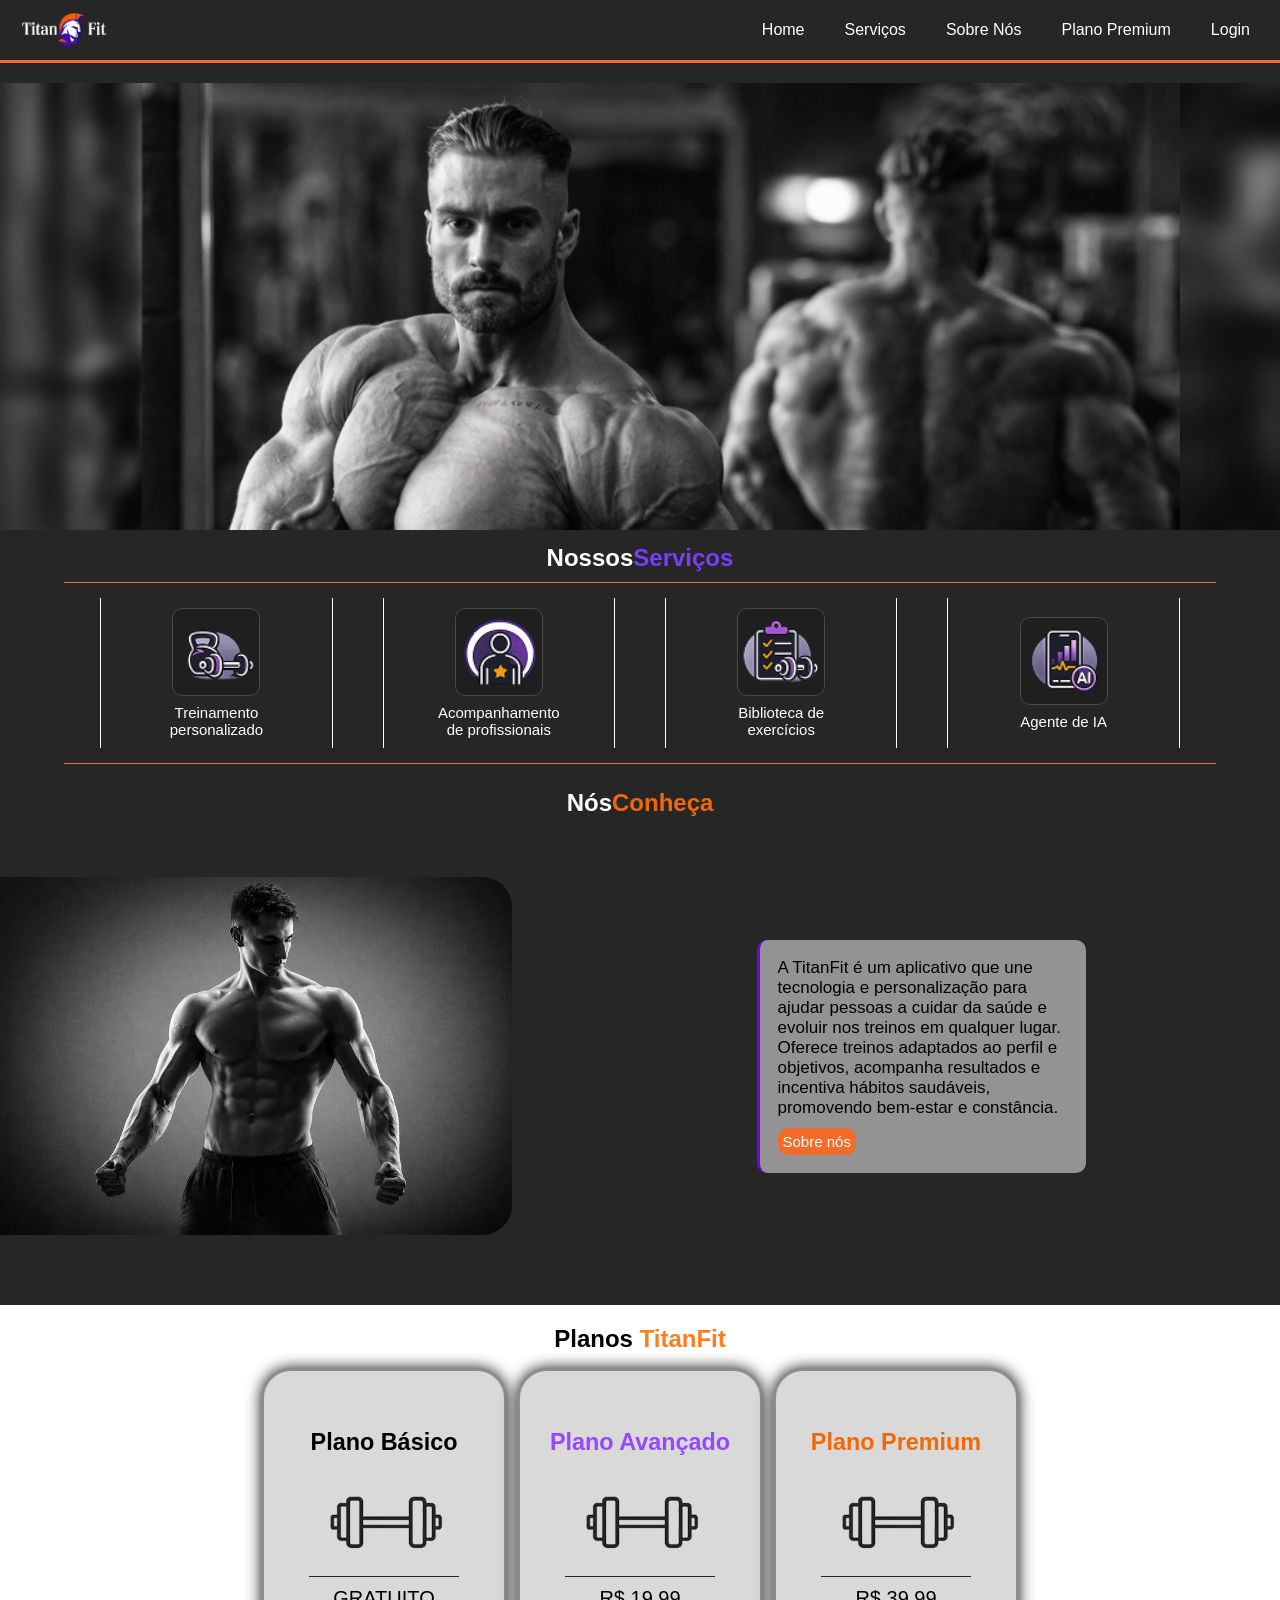
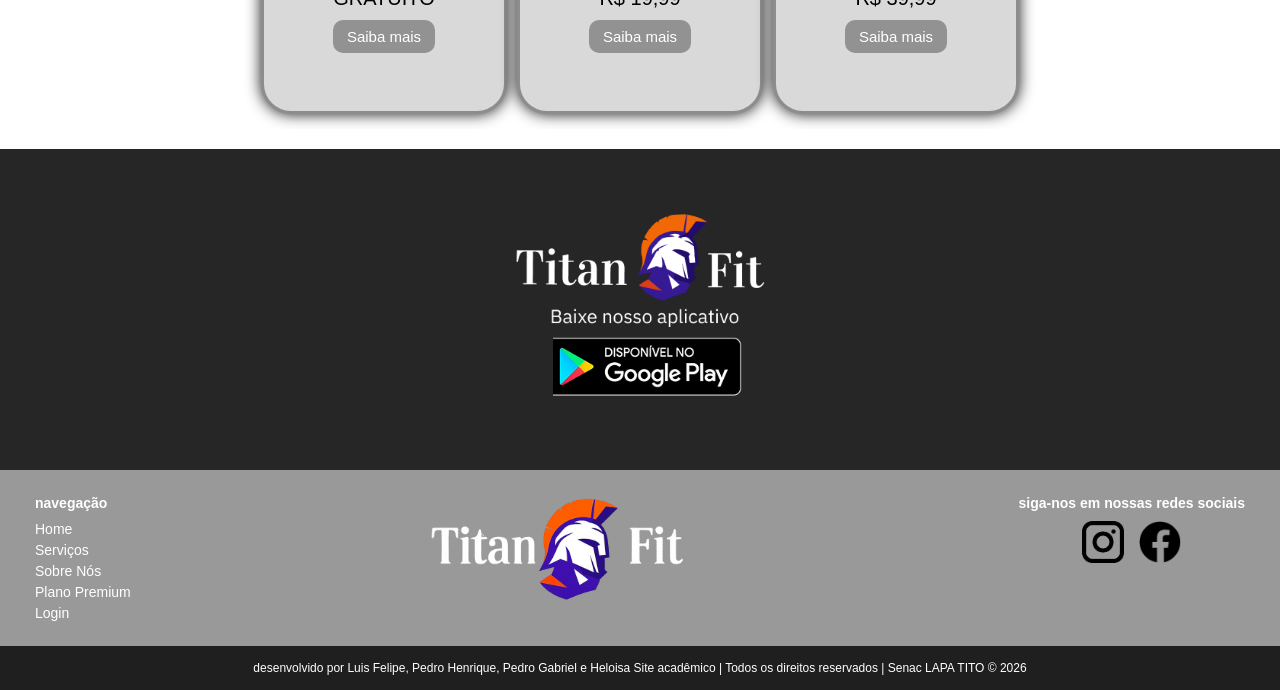
==== commit 1fae8aeb: "finalização do frontend, faltando somente o carrossel do serviços e animações em JS" ====
--- a/public/index.html
+++ b/public/index.html
@@ -20,7 +20,7 @@
             <ul>
                 <li><a href="index.html">Home</a></li>
                 <li><a href="servico.html">Serviços</a></li>
-                <li><a href="sobre-nos.html">Sobre nós</a></li>
+                <li><a href="sobre-nos.html">Sobre Nós</a></li>
                 <li><a href="planos.html">Plano Premium</a></li>
                 <li><a href="login.html" data-open-login id="open-login">Login</a></li>
             </ul>
--- a/public/style.css
+++ b/public/style.css
@@ -316,6 +316,10 @@
   gap: 0;
   overflow: hidden;
 }
+.sobre h1{
+  color: #fff;
+}
+
 
 .texto {
   max-width: 500px;
@@ -374,6 +378,7 @@
 }
 
 .quem-texto h2 {
+  color: #fff;
   font-size: 36px;
   margin-bottom: 20px;
 }
@@ -475,6 +480,7 @@
   font-size: 36px;
   margin-bottom: 50px;
   letter-spacing: 1px;
+  color: #fff;
 }
 
 .cards {
@@ -1574,6 +1580,8 @@
     }
 }
 /*--------------------------------------------------------ANIMAÇÕES------------------------*/
+
+
 
 /* BOTÃO CARROSSEL HOME */
 .btn-plano-home {
@@ -1988,13 +1996,13 @@
 }
 
 /* SERVIÇOS HERO */
-
 /* TEXTO */
-.texto {
+.servicos-texto {
   max-width: 500px;
-}
- 
-.tag {
+  color: #fff;
+}
+ 
+.servicos-tag {
   background: #d9d9d9;
   color: #000;
   padding: 8px 20px;
@@ -2003,20 +2011,20 @@
   margin-bottom: 20px;
 }
  
-.texto h1 {
+.servicos-texto h1 {
   font-size: 38px;
   margin-bottom: 20px;
 }
  
-.laranja {
+.servicos-laranja {
   color: #ff7d1a;
 }
  
-.roxo {
+.servicos-roxo {
   color: #7b3cff;
 }
  
-.texto p {
+.servicos-texto p {
   color: #ccc;
   line-height: 1.6;
 }
@@ -2029,14 +2037,14 @@
   padding: 60px;
 }
  
-.servicos-casal {
+.servicos-img-hero {
   width: 63%;
   height: 606px;
   object-fit: cover;
   border-radius: 40px;
 }
  
-/* CARDS PADRÃO */
+/* CARDS */
 .servicos-card {
   display: flex;
   justify-content: space-around;
@@ -2044,7 +2052,7 @@
   align-items: center;
 }
  
-.servicos-card-primeiro {
+.servicos-card-reverse {
   flex-direction: row-reverse;
 }
  
@@ -2054,11 +2062,16 @@
  
 .servicos-card-texto {
   max-width: 550px;
+  display: flex;
+  flex-direction: column;
+  justify-content: center;
+  align-items: center;
 }
  
 .servicos-card-texto h2 {
   font-size: 32px;
   margin-bottom: 20px;
+  color: #fff;
 }
  
 .servicos-card-texto ul {
@@ -2066,9 +2079,10 @@
   display: flex;
   flex-direction: column;
   gap: 10px;
-}
- 
-/* SEÇÃO PROFISSIONAIS */
+  color: #fff;
+}
+ 
+/* PROFISSIONAIS */
 .servicos-profissionais {
   display: flex;
   align-items: center;
@@ -2083,36 +2097,32 @@
 }
  
 .servicos-profissionais-texto h2 {
-  font-size: 42px; 
+  font-size: 42px;
   color: #ffffff;
   margin-bottom: 30px;
   line-height: 1.1;
 }
  
 .servicos-profissionais-texto ul {
-  list-style: none; 
+  list-style: none;
   display: flex;
   flex-direction: column;
   gap: 15px;
 }
  
 .servicos-profissionais-texto li {
-  font-size: 24px; 
+  font-size: 24px;
   line-height: 1.2;
   color: #ffffff;
 }
  
 .servicos-profissionais-img {
-  width: 45%;
-  border-radius: 40px; 
+  width: 600px;
+  border-radius: 40px;
   object-fit: cover;
 }
  
- 
-/* =========================
-   RESPONSIVO COMPLETO
-========================= */
- 
+/* RESPONSIVO */
 @media (max-width: 900px) {
  
   .servicos-hero {
@@ -2120,16 +2130,16 @@
     gap: 30px;
   }
  
-  .texto {
-    max-width: 45%; 
-  }
- 
-  .texto h1 {
+  .servicos-texto {
+    max-width: 45%;
+  }
+ 
+  .servicos-texto h1 {
     font-size: 28px;
   }
  
-  .servicos-casal {
-    width: 50%; 
+  .servicos-img-hero {
+    width: 50%;
     height: auto;
   }
  
@@ -2139,10 +2149,6 @@
     gap: 30px;
   }
  
-  .servicos-card-primeiro {
-    flex-direction: row-reverse;
-  }
- 
   .servicos-card-texto,
   .servicos-profissionais-texto {
     max-width: 50%;
@@ -2164,25 +2170,23 @@
 }
  
 @media (max-width: 600px) {
-  
- 
  
   .servicos-hero {
     flex-direction: column;
     padding: 24px 16px;
   }
  
-  .texto {
+  .servicos-texto {
     max-width: 100%;
     text-align: center;
   }
  
-  .tag {
+  .servicos-tag {
     margin: 0 auto 20px;
     display: table;
   }
  
-  .servicos-casal {
+  .servicos-img-hero {
     width: 100%;
     height: auto;
     border-radius: 20px;
@@ -2190,8 +2194,8 @@
   }
  
   .servicos-card,
-  .servicos-card-primeiro {
-    flex-direction: column; 
+  .servicos-card-reverse {
+    flex-direction: column;
     padding: 24px 16px;
     background: #373737;
     border: 1px solid #494949;
@@ -2203,49 +2207,46 @@
   .servicos-card-texto {
     max-width: 100%;
   }
- 
+
   .servicos-card-img img {
-    width: 100%;
+    width: 250px;
     height: auto;
     border-radius: 18px;
   }
  
-  .servicos-card-primeiro .servicos-card-img {
+  .servicos-card-reverse .servicos-card-img {
     order: -1;
   }
  
-  /* SEÇÃO PROFISSIONAIS MOBILE */
   .servicos-profissionais {
-    display: flex;
-    flex-direction: column; 
-    text-align: center; 
+    flex-direction: column;
+    text-align: center;
     padding: 30px 20px;
   }
  
   .servicos-profissionais-texto {
-    display: contents; 
+    display: contents;
   }
  
   .servicos-profissionais-texto h2 {
-    order: 1; /* TEXTO (TÍTULO) ENCIMA */
+    order: 1;
     font-size: 28px;
     margin-bottom: 20px;
     width: 100%;
   }
  
   .servicos-profissionais-img {
-    order: 2; /* IMAGEM NO MEIO */
-    width: 100%;
-    max-width: 350px; 
+    order: 2;
+    width: 100%;
+    max-width: 350px;
     border-radius: 30px;
     margin: 0 auto 25px;
   }
  
   .servicos-profissionais-texto ul {
-    order: 3; /* LISTA ABAIXO */
-    text-align: left; 
+    order: 3;
+    text-align: left;
     margin-left: 15px;
-    list-style: none;
     gap: 10px;
     width: 100%;
   }
@@ -2253,6 +2254,4 @@
   .servicos-profissionais-texto li {
     font-size: 16px;
   }
-}
- 
- +}
